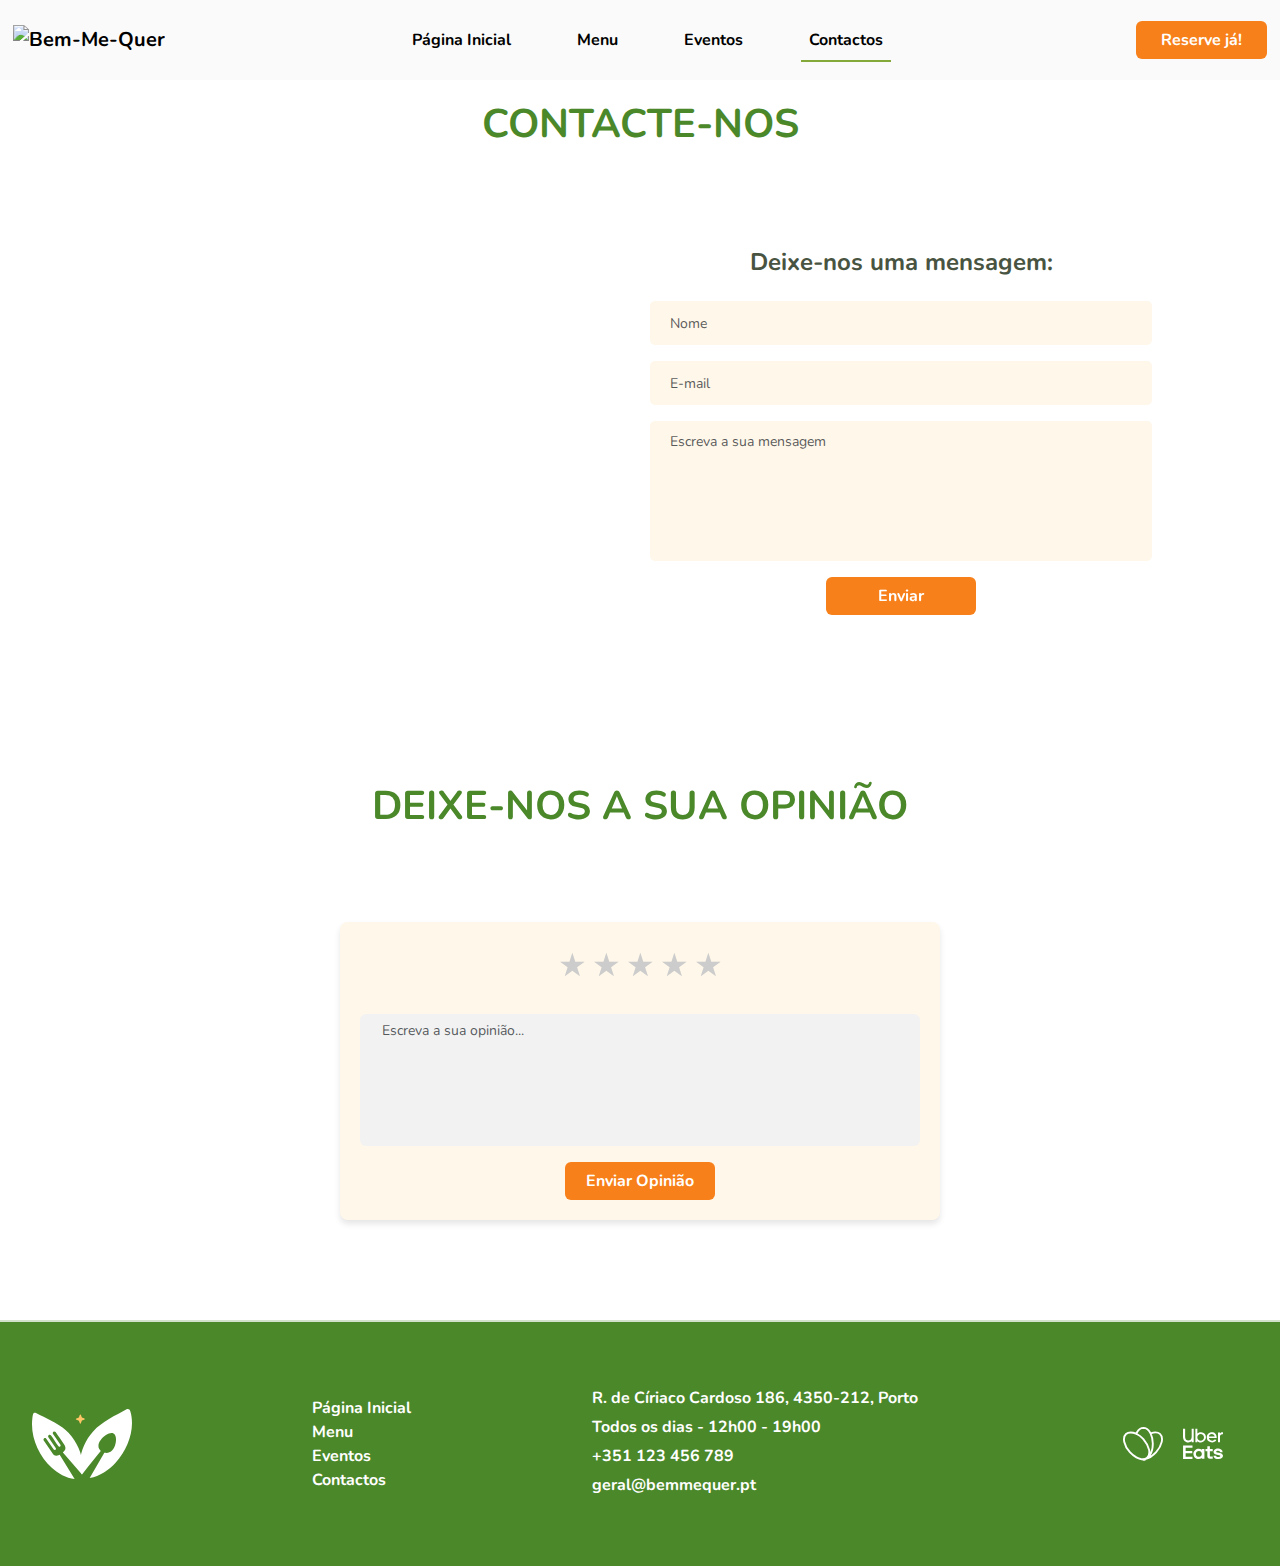
==== contacto/contacto.html @ 1b2667c0 "update" ====
<!DOCTYPE html>
<html lang="en">

<head>
    <!-- Meta Tags para otimização de SEO -->

    <meta charset="UTF-8" />
    <meta name="viewport" content="width=device-width, initial-scale=1.0" />
    <meta name="author" content="Eduardo,Rafaela,Marina,Nuno" />
    <meta name="generator" content="VSCode" />
    <meta name="keywords" content="HTML5,CSS3,JS,BOOTSTRAP" />
    <meta name="description" content="Contactos" />
    <meta name="aplication-name" content="Restaurant Website" />

    <!-- Link FontAwesome -->
    <link
      rel="stylesheet"
      href="https://cdnjs.cloudflare.com/ajax/libs/font-awesome/6.7.1/css/all.min.css"
      integrity="sha512-5Hs3dF2AEPkpNAR7UiOHba+lRSJNeM2ECkwxUIxC1Q/FLycGTbNapWXB4tP889k5T5Ju8fs4b1P5z/iB4nMfSQ=="
      crossorigin="anonymous"
      referrerpolicy="no-referrer"
    />
    <!-- Link BootStrap (CSS & JS) -->

    <link
      href="https://cdn.jsdelivr.net/npm/bootstrap@5.3.3/dist/css/bootstrap.min.css"
      rel="stylesheet"
      integrity="sha384-QWTKZyjpPEjISv5WaRU9OFeRpok6YctnYmDr5pNlyT2bRjXh0JMhjY6hW+ALEwIH"
      crossorigin="anonymous"
    />
    <script
      src="https://cdn.jsdelivr.net/npm/bootstrap@5.3.3/dist/js/bootstrap.bundle.min.js"
      integrity="sha384-YvpcrYf0tY3lHB60NNkmXc5s9fDVZLESaAA55NDzOxhy9GkcIdslK1eN7N6jIeHz"
      crossorigin="anonymous"
    ></script>

    <!--Título da Página -->

    <title>Contacto</title>

    <!-- Links do CSS -->

    <link rel="stylesheet" href="/contacto/css/contacto.css">
    <link rel="stylesheet" href="/contacto/css/contactoMobile.css">
    <link rel="stylesheet" href="/pagina_inicial/style.css">

</head>

<body>


    <header>
        <nav class="navbar navbar-expand-lg">
            <div class="navbar-wrapper">
                <a class="navbar-brand" href="index.html">
                    <img src="/img/logo1.svg" alt="Bem-Me-Quer" class="logo" />
                </a>
                <div class="navbar-nav-center">
                    <ul class="navbar-nav">
                        <li class="nav-item">
                            <a class="nav-link" href="index.html">Página Inicial</a>
                        </li>
                        <li class="nav-item">
                            <a class="nav-link" href="/menu/menu.html">Menu</a>
                        </li>
                        <li class="nav-item">
                            <a class="nav-link" href="/eventos/eventos.html">Eventos</a>
                        </li>
                        <li class="nav-item">
                            <a class="nav-link active" href="/contacto/contacto.html">Contactos</a>
                        </li>
                    </ul>
                </div>
                <div class="navbar-nav-right">
                    <a class="btn rounded" href="/reservas/reservas.html">Reserve já!</a>
                </div>
            </div>
        </nav>
    </header>

    <main class="main-content">

        <h1 class="title text-center">CONTACTE-NOS</h1>

        

        <div class="map-form-container d-flex justify-content-center container">

                <!-- Mapa -->
                <div class="map-container">
                    <iframe
                        src="https://www.google.com/maps/embed?pb=!1m18!1m12!1m3!1d3003.9051229110887!2d-8.652859887464045!3d41.15842157121021!2m3!1f0!2f0!3f0!3m2!1i1024!2i768!4f13.1!3m3!1m2!1s0xd246582ddd59001%3A0x9ee3f032e812e1fd!2sR.%20de%20Cir%C3%ADaco%20Cardoso%20186%2C%204150-212%20Porto!5e0!3m2!1sen!2spt!4v1733150210296!5m2!1sen!2spt"
                        width="100%" height="300" style="border:0;" allowfullscreen="" loading="lazy"
                        referrerpolicy="no-referrer-when-downgrade">
                    </iframe>
                </div>

                <!-- Formulário -->
                <div class="col-md-6">
                    <form>
                        <h2 class="form-title mb-4">Deixe-nos uma mensagem:</h2>
                        <div class="mb-3">
                            <input type="text" class="form-control inputForm, " id="nameInput"
                                placeholder="Nome">
                        </div>
                        <div class="mb-3">

                            <input type="email" class="form-control" id="emailInput" placeholder="E-mail">
                        </div>
                        <div class="mb-3 messageDiv">
                            <textarea class="form-control" id="messageTextarea" rows="5"
                                placeholder="Escreva a sua mensagem"></textarea>
                        </div>
                        <div class="text">
                            <button type="submit" class="btn">Enviar</button>
                        </div>

                    </form>
                </div>
    <h1 style="margin: 0 auto; padding-top:55px" >Deixe-nos a sua opinião <i class="fa-solid fa-arrow-down"></i></h1>
            </div>
         
        </div>

       
        <div class="container">
            <!-- Seção de Opinião -->
            <div class="opinion-section">
               

                <!-- Classificação por Estrelas -->
                <form class="rating d-flex justify-content-center flex-row-reverse mb-3">
                    <input type="radio" id="star5" name="rating" value="5" class="d-none">
                    <label for="star5" class="form-label" title="5 estrelas">&#9733;</label>

                    <input type="radio" id="star4" name="rating" value="4" class="d-none">
                    <label for="star4" class="form-label" title="4 estrelas">&#9733;</label>

                    <input type="radio" id="star3" name="rating" value="3" class="d-none">
                    <label for="star3" class="form-label" title="3 estrelas">&#9733;</label>

                    <input type="radio" id="star2" name="rating" value="2" class="d-none">
                    <label for="star2" class="form-label" title="2 estrelas">&#9733;</label>

                    <input type="radio" id="star1" name="rating" value="1" class="d-none">
                    <label for="star1" class="form-label" title="1 estrela">&#9733;</label>
                </form>

                <!-- Caixa de Texto -->
                <textarea class="form-control mb-3" rows="5" placeholder="Escreva a sua opinião..."></textarea>

                <!-- Botão de Enviar -->
                 <div id="opinionBtn">
                     <button type="submit" class="btn">Enviar Opinião</button>
                 </div>
               
            </div>
        </div>



    </main>
     <!-- Footer -->
     <hr />
     <footer>
       <div id="footerContainer">
         <div>
           <img
             src="/img/logobranca.svg"
             alt="Bem-Me-Quer logo"
             class="logoFooter"
           />
         </div>
         <div id="footerLinks">
           <ul>
             <li><a href="/index.html">Página Inicial</a></li>
             <li><a href="/menu/menu.html">Menu</a></li>
             <li><a href="/eventos/eventos.html">Eventos</a></li>
             <li><a href="/contacto/contacto.html">Contactos</a></li>
           </ul>
         </div>
         <div id="secondDiv">
           <p>R. de Círiaco Cardoso 186, 4350-212, Porto</p>
           <p>Todos os dias - 12h00 - 19h00</p>
           <p>+351 123 456 789</p>
           <p>geral@bemmequer.pt</p>
         </div>
         <div class="socialLinks">
           <div style="display: flex; gap: 20px">
             <a href="#"><i class="fa-brands fa-instagram"></i></a>
             <a href="#"><i class="fa-brands fa-facebook"></i></a>
           </div>
           <div style="display: flex; gap: 20px">
             <a href="#"><img src="/img/togoodtogo.svg" alt="" /></a>
             <a href="#"><img src="/img/ubereats.svg" alt="" /></a>
           </div>
         </div>
       </div>
     </footer>

</body>

</html>
---- contacto/css/contacto.css ----
@import url("https://fonts.googleapis.com/css2?family=Edu+AU+VIC+WA+NT+Pre:wght@400..700&family=Geist+Mono:wght@100..900&family=Nunito:ital,wght@0,200..1000;1,200..1000&display=swap");

/* Variáveis das cores */
:root {
  --background: #ffffff;
  --lightOrange: #f99948;
  --darkOrange: #f7801a;
  --cardBackground: #fff7e9;
  --greenText: #485441;
  --primary: #4b882a;
}

/* Reset geral */
* {
  margin: 0;
  padding: 0;
  height: auto;
  box-sizing: border-box;
}

h1,
h2,
h3,
h4,
h5,
h6,
ul,
li,
p {
  margin: 0;
  padding: 0;
}

/*  body */
body {
  background-color: var(--background);
  font-family: "Nunito", serif;
  max-width: 1920px;
  width: 100%;
}

body h1 {
  font-weight: 700;
  color: #4b882a;
  text-align: center;
  margin-bottom: 100px;
}

header {
  z-index: 3;
  position: fixed;
  top: 0;
  max-width: 1920px;
  width: 100%;
}
/* Propriedades da Navbar */

.navbar {
  background-color: #fafafa !important;
  width: 100%;
  display: flex;
  justify-content: space-between;
  align-items: center;
  height: 80px;
}

.navbar-expand-lg .navbar-nav {
  gap: 50px !important;
}

.navbar-wrapper {
  display: flex;
  justify-content: space-between;
  align-items: center;
  width: 98%;
  margin: 0 auto;
  padding: 0;
}

.navbar-brand {
  flex: 1;
  display: flex;
  justify-content: flex-start;
  align-items: center;
}

.logo {
  max-width: 250px !important;
  max-height: 80px;
  height: auto;
}

.navbar-nav-center {
  flex: 2;
  display: flex;
  justify-content: center;
  gap: 50px;
}

.navbar-nav-right {
  flex: 1;
  display: flex;
  justify-content: flex-end;
}

.navbar-nav .nav-link {
  color: #000;
  font-weight: 700;
  padding: 0.5rem 0;
  position: relative;
  transition: color 0.3s ease;
  text-align: center;
}

.navbar-nav .nav-link::after {
  content: "";
  position: absolute;
  width: 0;
  height: 2px;
  background-color: #82a93a;
  bottom: -2px;
  left: 0;
  transition: width 0.3s ease;
}

.navbar-nav .nav-link:hover::after,
.navbar-nav .nav-link.active::after {
  width: 100%;
}

.navbar-nav-right .btn {
  background-color: var(--darkOrange);
  color: #fff;
  font-weight: 700;
  border-radius: 5px;
  padding: 0.4rem 1.5rem;
  transition: background-color 0.3s ease;
}

.navbar-nav-right .btn:hover {
  background-color: var(--lightOrange);
}

.navbar-nav-right .btn:focus {
  color: var(--background);
  border: var(--darkOrange);
}

/* Footer */

#footerContainer {
  display: flex;
  justify-content: space-between;
  align-items: center;
  padding: 4rem 2rem;
  width: 100%;
  background-color: #4b882a;
  max-width: 1920px;
  color: white;
}

#secondDiv p {
  font-weight: 700;
  padding-bottom: 5px;
}

#footerLinks ul,
a {
  text-decoration: none;
  list-style: none;
  color: white;
  font-weight: 700;
}

#footerLinks a:hover {
  color: var(--darkOrange);
  transition: 0.3s ease;
}

footer img {
  width: 100px;
  height: 100px;
}

.socialLinks {
  display: flex;
  flex-direction: column;
  justify-content: center;
  align-items: center;
  width: 150px;
}

.socialLinks img {
  width: 40px;
  transition: 0.3s ease;
}
.socialLinks a img:hover {
  filter: brightness(0) saturate(100%) invert(58%) sepia(41%) saturate(2626%)
    hue-rotate(349deg) brightness(98%) contrast(97%);
}

.socialLinks a i {
  font-size: 30px;
  color: var(--background);
}

.socialLinks a:hover i {
  transition: 0.3s ease;
  color: var(--darkOrange);
}
hr {
  border: 1px solid var(--primary);
  margin: 0;
}

/* Main content */
main {
  width: 98%;
  flex: 1;
}

.main-content {
  margin-top: 100px;
}

/* Título principal */
.title {
  font-size: 2.5rem;
  color: var(--primary);
  font-weight: bold;
}

/* div map-from*/

.map-form-container {
  height: calc(100vh - 226px);
  flex-wrap: wrap;
  gap: 20px;
}

/* Mapa */

.map-container,
.col-md-6 {
  height: 366px;
  width: 45%;
}

iframe {
  width: 100%;
  height: 100%;
}

/* Título do formulário */

.form-title {
  border: none;
  font-size: 1.5rem;
  font-weight: bold;
  color: var(--greenText);
  text-align: center;
}
/* Formulário */

form {
  display: flex;
  flex-direction: column;
}

.form-control:focus {
  box-shadow: 0 0 0 0;
  background-color: var(--cardBackground);
}

.contact-section form {
  border: none;
  background-color: var(--background);
  padding: 20px;
}

.contact-section .form-control {
  background-color: var(--cardBackground);
  border: none;
  box-shadow: 0 4px 6px rgba(0, 0, 0, 0.1);
}

.text {
  width: 150px;
  margin: 0 auto;
}
.text button {
  width: 100%;
  font-weight: 700;
}

.text button:focus {
  color: var(--background) !important;
  border: var(--darkOrange) !important;
  background-color: var(--darkOrange) !important;
}

.opinion-section button {
  width: 100%;
  font-weight: 700;
}

.opinion-section button:focus {
  color: var(--background) !important;
  border: var(--darkOrange) !important;
  background-color: var(--darkOrange) !important;
}

#opinionBtn {
  margin: 0 auto;
  width: 150px;
}

.contact-section .ratingBtn:hover {
  background-color: var(--lightOrange);
  border: none;
}

.mb-3 {
  display: flex;
  border: none;
}

input:focus,
textarea:focus {
  outline: none;
}

input::placeholder,
textarea::placeholder,
select::placeholder,
input[type="datetime-local"] {
  color: rgb(189, 189, 189);
  padding-left: 10px;
  font-size: 14px;
}

.inputForm {
  display: flex;
  justify-content: flex-end;
  align-items: center;
  width: 50% !important;
  border: none;
}

.messageDiv {
  border: none;
  display: flex;
  gap: 10px;
}

form .mb-3 input,
form .mb-3 textarea {
  width: 100%;
  border: none;
  padding: 10px;
  border-radius: 5px;
  background: var(--cardBackground);
}

/* -------- Estilo para a classificação por estrelas -------- */
.rating {
  gap: 5px;
}

.rating label {
  font-size: 2rem;
  color: #ccc;
  cursor: pointer;
  transition: color 0.2s ease-in-out;
}

.rating label:hover,
.rating label:hover ~ label {
  color: var(--lightOrange);
}

.rating input:checked ~ label {
  color: var(--darkOrange);
}

textarea.form-control {
  background-color: #f2f2f2;
  resize: none;
}

textarea.form-control:focus {
  background-color: #f2f2f2;
  resize: none;
}

form .mb-3 input,
form .mb-3 textarea {
  background-color: var(--cardBackground);
  resize: none;
}

form .mb-3 input,
form .mb-3 textarea:focus {
  background-color: var(--cardBackground);
  resize: none;
}
/* -------- Estilo do setor de opinião -------- */
.opinion-section {
  background-color: var(--cardBackground);
  padding: 20px;
  border-radius: 8px;
  box-shadow: 0 4px 6px rgba(0, 0, 0, 0.1);
  margin: 0 auto 100px;
  max-width: 600px;
}

.btn:active {
  border: none;
  color: var(--background);
  background-color: var(--lightOrange);
}

.btn {
  background-color: var(--darkOrange);
  color: var(--background);
}

.btn:hover {
  background-color: var(--lightOrange);
  color: var(--background);
}
---- contacto/css/contactoMobile.css ----
@media (max-width: 768px) {
    .map-container, .col-md-6 {
      flex: 1 1 100%;
      margin: 10px;
      padding: 0;
    }
  }
  

  @media (max-width: 480px) {

    .container {
      padding: 10px;
    }
  }
---- pagina_inicial/style.css ----
@import url("https://fonts.googleapis.com/css2?family=Edu+AU+VIC+WA+NT+Pre:wght@400..700&family=Geist+Mono:wght@100..900&family=Nunito:ital,wght@0,200..1000;1,200..1000&display=swap");

/* Variáveis das cores */
:root {
  --background: #ffffff;
  --lightOrange: #f99948;
  --darkOrange: #f7801a;
  --cardBackground: #fff7e9;
  --greenText: #485441;
  --primary: #4b882a;
}

/* Reset geral */
* {
  margin: 0;
  padding: 0;
  height: auto;
  box-sizing: border-box;
}

h1,
h2,
h3,
h4,
h5,
h6,
ul,
li,
p {
  margin: 0;
  padding: 0;
}

/*  body */
body {
  background-color: var(--background);
  font-family: "Nunito", serif;
  max-width: 1920px;
  width: 100%;
}

body h1 {
  font-weight: 700;
  color: #4b882a;
  text-align: center;
  margin-bottom: 100px;
  text-transform: uppercase;
}

header {
  z-index: 3;
  position: fixed;
  top: 0;
  max-width: 1920px;
  width: 100%;
}
/* Propriedades da Navbar */

.navbar {
  background-color: #fafafa!important;
  width: 100%;
  display: flex;
  justify-content: space-between;
  align-items: center;
  height: 80px;
}

.navbar-expand-lg .navbar-nav {
  gap: 50px !important;
}

.navbar-wrapper {
  display: flex;
  justify-content: space-between;
  align-items: center;
  width: 98%;
  margin: 0 auto;
  padding: 0;
}

.navbar-brand {
  flex: 1;
  display: flex;
  justify-content: flex-start;
  align-items: center;
}

.logo {
  max-width: 250px !important;
  max-height: 80px;
  height: auto;
}

.navbar-nav-center {
  flex: 2;
  display: flex;
  justify-content: center;
  gap: 50px;
}

.navbar-nav-right {
  flex: 1;
  display: flex;
  justify-content: flex-end;
}

.navbar-nav .nav-link {
  color: #000;
  font-weight: 700;
  padding: 0.5rem 0;
  position: relative;
  transition: color 0.3s ease;
  text-align: center;
}

.navbar-nav .nav-link::after {
  content: "";
  position: absolute;
  width: 0;
  height: 2px;
  background-color: #82a93a;
  bottom: -2px;
  left: 0;
  transition: width 0.3s ease;
}

.navbar-nav .nav-link:hover::after,
.navbar-nav .nav-link.active::after {
  width: 100%;
}

.navbar-nav-right .btn {
  background-color: var(--darkOrange);
  color: #fff;
  font-weight: 700;
  border-radius: 5px;
  padding: 0.4rem 1.5rem;
  transition: background-color 0.3s ease;
}

.navbar-nav-right .btn:hover {
  background-color: var(--lightOrange);
}

.navbar-nav-right .btn:focus {
  color: var(--background);
  border: var(--darkOrange);
}

/* Footer */

#footerContainer {
  display: flex;
  justify-content: space-between;
  align-items: center;
  padding: 4rem 2rem;
  width: 100%;
  background-color: #4b882a;
  max-width: 1920px;
  color: white;
}

#secondDiv p {
  font-weight: 700;
  padding-bottom: 5px;
}

#footerLinks ul,
a {
  text-decoration: none;
  list-style: none;
  color: white;
  font-weight: 700;
}

#footerLinks a:hover {
  color: var(--darkOrange);
  transition: 0.3s ease;
}

footer img {
  width: 100px;
  height: 100px;
}

.socialLinks {
  display: flex;
  flex-direction: column;
  justify-content: center;
  align-items: center;
  width: 150px;
}

.socialLinks img {
  width: 40px;
  transition: 0.3s ease;
}
.socialLinks a img:hover {
  filter: brightness(0) saturate(100%) invert(58%) sepia(41%) saturate(2626%)
    hue-rotate(349deg) brightness(98%) contrast(97%);
}

.socialLinks a i {
  font-size: 30px;
  color: var(--background);
}

.socialLinks a:hover i {
  transition: 0.3s ease;
  color: var(--darkOrange);
}
hr {
  border: 1px solid var(--primary);
  margin: 0;
}

/* Main content */
main {
  max-width: 1920px;
  width: 100%;
}
.hero-container {
  margin: 110px 0;
  padding: 0 1rem;
  display: flex;
  justify-content: center;
  align-items: center;
  max-width: 1920px;
  width: 100%;
  height: calc(100vh - 6rem);
  position: relative;
  border-radius: 25px;
}
.hero-container img {
  width: 100%;
  height: 100%;
  object-fit: cover;
  border-radius: 25px;
}
.hero-content {
  position: absolute;
  bottom: 30px;
  left: 27%;
  width: 400px;
  background-color: rgba(255, 255, 255, 0.2);
  backdrop-filter: blur(10px);
  padding: 10px;
  border-radius: 15px;
}
.hero-content {
  color: var(--greenText);
  text-align: center;
  font-weight: bold;
}

.hero-content h1 {
  margin: 16px;
  font-weight: 700;
}
.hero-content p {
  text-align: center;
  font-weight: 600;
}
/* Second Section */
#infoCards {
  display: flex;
  width: 100%;
  max-width: 1920px;
  justify-content: space-between;
  align-items: center;
  padding: 0 16px;
  margin-bottom: 110px;
}

#infoCards .card {
  display: flex;
  flex-direction: column;
  justify-content: center;
  text-align: center;
  align-items: center;
  background-color: var(--cardBackground);
  width: 32%;
  height: 13rem;
  border-radius: 25px;
  max-width: 32%;
  border: none;
}

.card p {
  margin-top: 20px;
  color: var(--greenText);
  font-weight: 600;
}
.carImg {
  width: 55px;
}
/* Third Section */
#menuSection {
  width: 100%;
  max-width: 1920px;
  height: auto;
  display: flex;
  justify-content: center;
  align-items: center;
  padding: 0 16px;
  gap: 85px;
  margin-bottom: 100px;
}
#menuImg {
  max-width: 50%;
}
#menuImg img {
  width: 850px;
  height: 100%;
}

#menuText {
  display: flex;
  flex-direction: column;
  justify-content: space-between;
  max-width: 50%;
  height: 657px;
  font-size: 24px;
  color: var(--greenText);
}
.menuBtn {
  display: flex;
  justify-content: center;
  align-items: center;
  height: 39px !important;
  width: 340px;
  flex: 0;
  margin: 0 auto;
}

#menuText p {
  margin-bottom: 15px;
}
.menuBtn .btn {
  width: 80%;
  height: auto;
  padding: 1rem 0;
  font-weight: 700;
}

#menuText h2 {
  color: var(--darkOrange);
  font-weight: 700;
  font-size: 40px;
  text-align: center;
}
/* Fourth Section */
#avaliacoes {
  display: flex;
  gap: 2%;
  max-width: 1920px;
  width: 100%;
  padding: 0 16px;
  margin-bottom: 100px;
}

#cardEvaluation {
  max-width: 32%;
  width: 100%;
  height: 400px;
  background-color: var(--cardBackground);
  border-radius: 25px;
}

#stars {
  display: flex;
  color: var(--darkOrange);
  font-size: 24px;
  margin-left: 10%;
  padding-top: 50px;
}

#cardEvaluation p {
  margin: 30px auto;
  max-width: 80%;
  height: 180px;
  color: var(--greenText);
  font-weight: 600;
  font-size: 20px;
}

.person {
  margin: 0 auto;
  padding-top: 40px;
  color: var(--primary) !important;
}
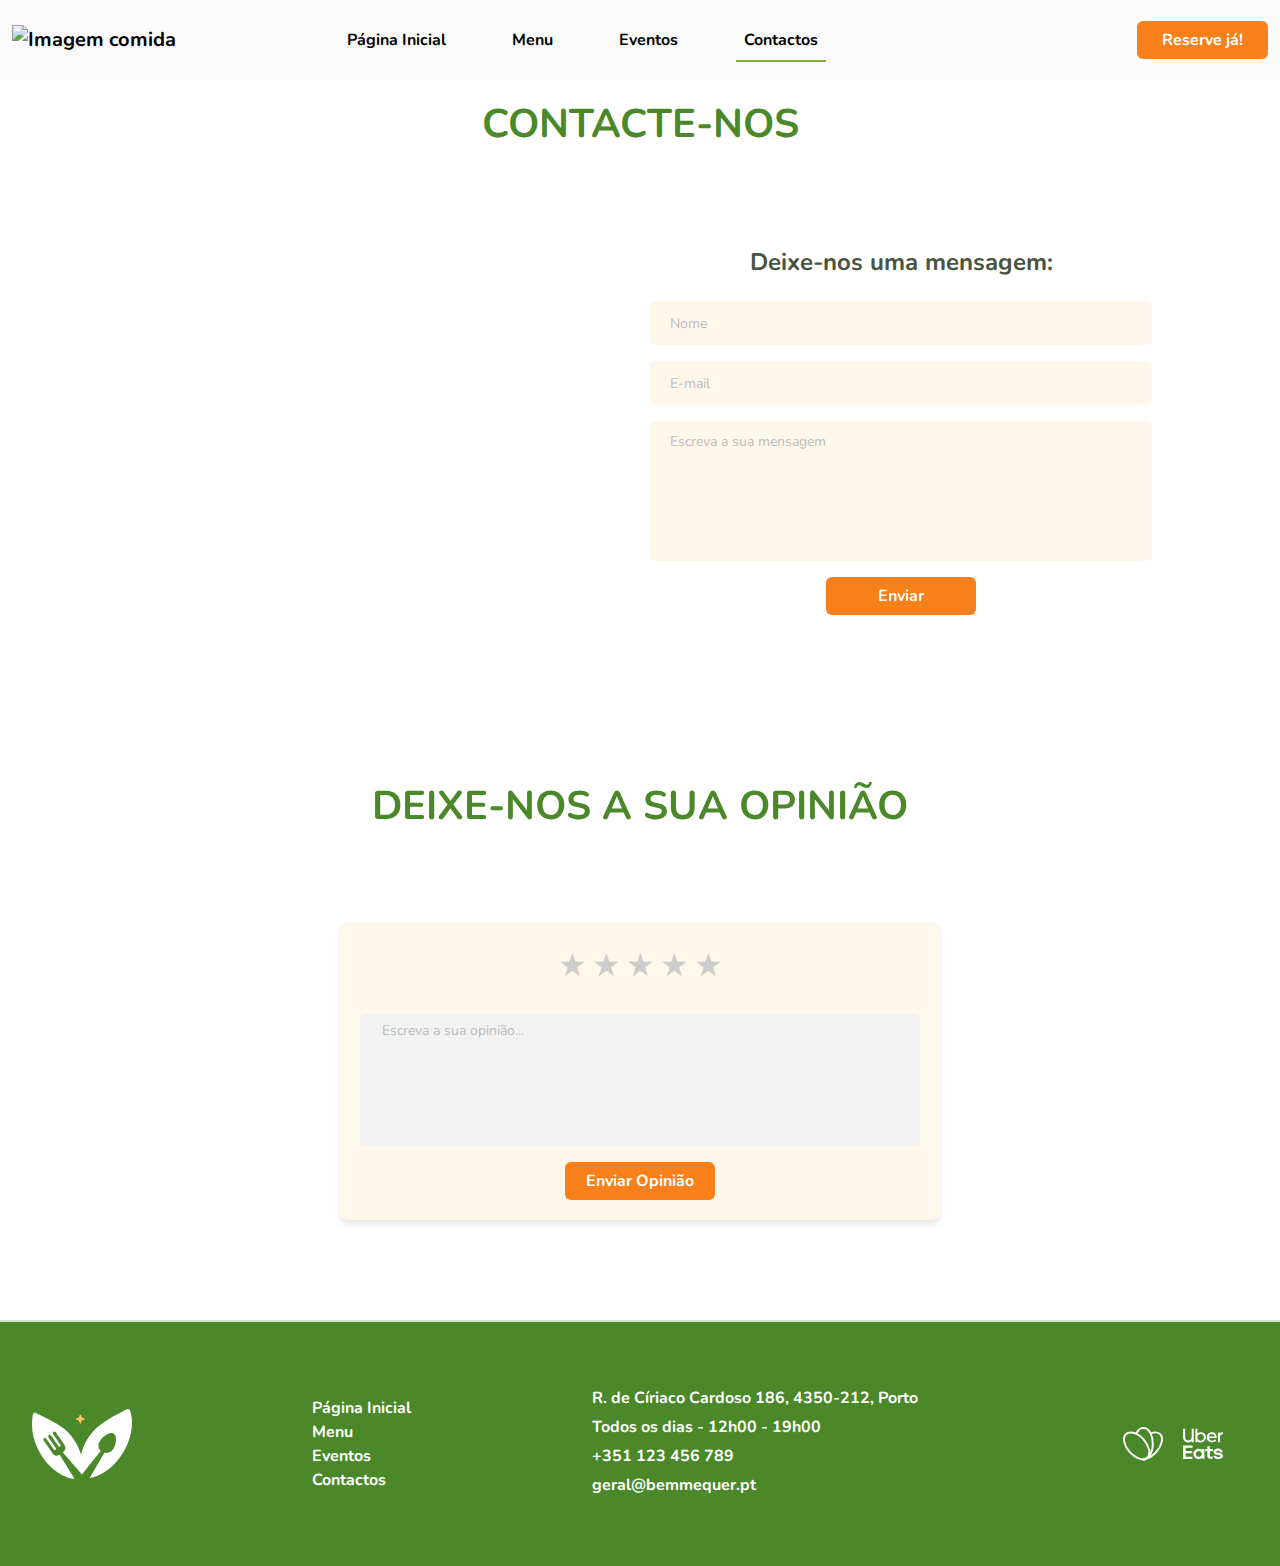
==== commit 0c8c2cdd: "update" ====
--- a/contacto/contacto.html
+++ b/contacto/contacto.html
@@ -50,33 +50,51 @@
 
 
     <header>
-        <nav class="navbar navbar-expand-lg">
-            <div class="navbar-wrapper">
-                <a class="navbar-brand" href="index.html">
-                    <img src="/img/logo1.svg" alt="Bem-Me-Quer" class="logo" />
-                </a>
-                <div class="navbar-nav-center">
-                    <ul class="navbar-nav">
-                        <li class="nav-item">
-                            <a class="nav-link" href="index.html">Página Inicial</a>
-                        </li>
-                        <li class="nav-item">
-                            <a class="nav-link" href="/menu/menu.html">Menu</a>
-                        </li>
-                        <li class="nav-item">
-                            <a class="nav-link" href="/eventos/eventos.html">Eventos</a>
-                        </li>
-                        <li class="nav-item">
-                            <a class="nav-link active" href="/contacto/contacto.html">Contactos</a>
-                        </li>
-                    </ul>
-                </div>
-                <div class="navbar-nav-right">
-                    <a class="btn rounded" href="/reservas/reservas.html">Reserve já!</a>
-                </div>
+        <nav class="navbar navbar-expand-lg bg-body-tertiary">
+          <div class="container-fluid">
+            <a class="navbar-brand" href="#">
+              <img src="/img/logo1.svg" alt="Imagem comida" class="logo" />
+            </a>
+            <button
+              class="navbar-toggler"
+              type="button"
+              data-bs-toggle="collapse"
+              data-bs-target="#navbarNav"
+              aria-controls="navbarNav"
+              aria-expanded="false"
+              aria-label="Toggle navigation"
+            >
+              <span class="navbar-toggler-icon"></span>
+            </button>
+            <div class="collapse navbar-collapse" id="navbarNav">
+              <ul class="navbar-nav">
+                <li class="nav-item">
+                  <a
+                    class="nav-link"
+                    aria-current="page"
+                    href="/index.html"
+                    >Página Inicial</a
+                  >
+                </li>
+                <li class="nav-item">
+                  <a class="nav-link" href="/menu/menu.html">Menu</a>
+                </li>
+                <li class="nav-item">
+                  <a class="nav-link" href="/eventos/eventos.html">Eventos</a>
+                </li>
+                <li class="nav-item">
+                  <a class="nav-link  active" href="/contacto/contacto.html">Contactos</a>
+                </li>
+              </ul>
+              <div class="navbar-nav-right">
+                <a class="btn rounded" href="/reservas/reservas.html"
+                  >Reserve já!</a
+                >
+              </div>
             </div>
+          </div>
         </nav>
-    </header>
+      </header>
 
     <main class="main-content">
 
--- a/contacto/css/contacto.css
+++ b/contacto/css/contacto.css
@@ -44,6 +44,7 @@
   color: #4b882a;
   text-align: center;
   margin-bottom: 100px;
+  text-transform: uppercase;
 }
 
 header {
@@ -325,6 +326,14 @@
   border: none;
 }
 
+.mb-3 input::placeholder,
+.mb-3 textarea::placeholder {
+  color: rgb(189, 189, 189);
+}
+
+.form-control::placeholder {
+  color: rgb(189, 189, 189);
+}
 input:focus,
 textarea:focus {
   outline: none;
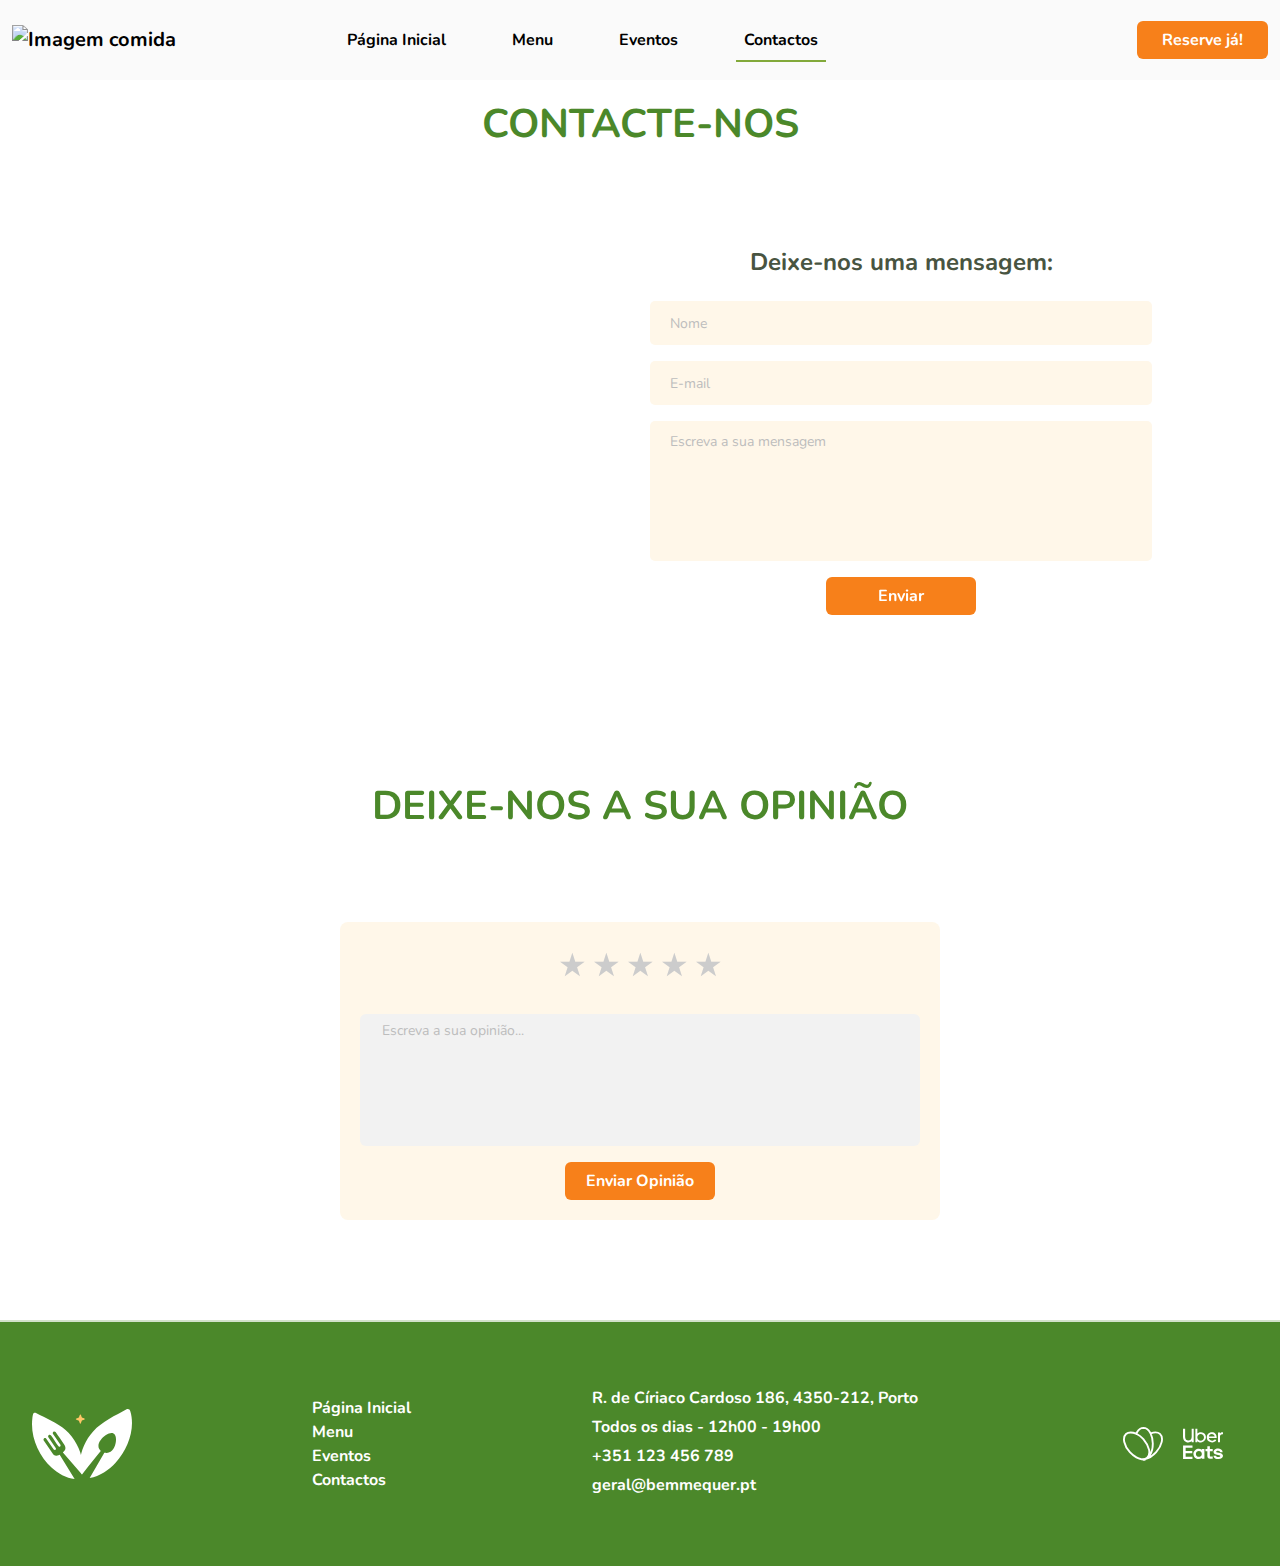
==== commit 6462d531: "update" ====
--- a/contacto/contacto.html
+++ b/contacto/contacto.html
@@ -37,6 +37,9 @@
     <!--Título da Página -->
 
     <title>Contacto</title>
+    <!-- Links do favicon -->
+
+    <link rel="icon" type="image/png" href="/img/logo.svg" />
 
     <!-- Links do CSS -->
 
@@ -52,7 +55,7 @@
     <header>
         <nav class="navbar navbar-expand-lg bg-body-tertiary">
           <div class="container-fluid">
-            <a class="navbar-brand" href="#">
+            <a class="navbar-brand" href="/index.html">
               <img src="/img/logo1.svg" alt="Imagem comida" class="logo" />
             </a>
             <button
--- a/contacto/css/contacto.css
+++ b/contacto/css/contacto.css
@@ -418,7 +418,6 @@
   background-color: var(--cardBackground);
   padding: 20px;
   border-radius: 8px;
-  box-shadow: 0 4px 6px rgba(0, 0, 0, 0.1);
   margin: 0 auto 100px;
   max-width: 600px;
 }
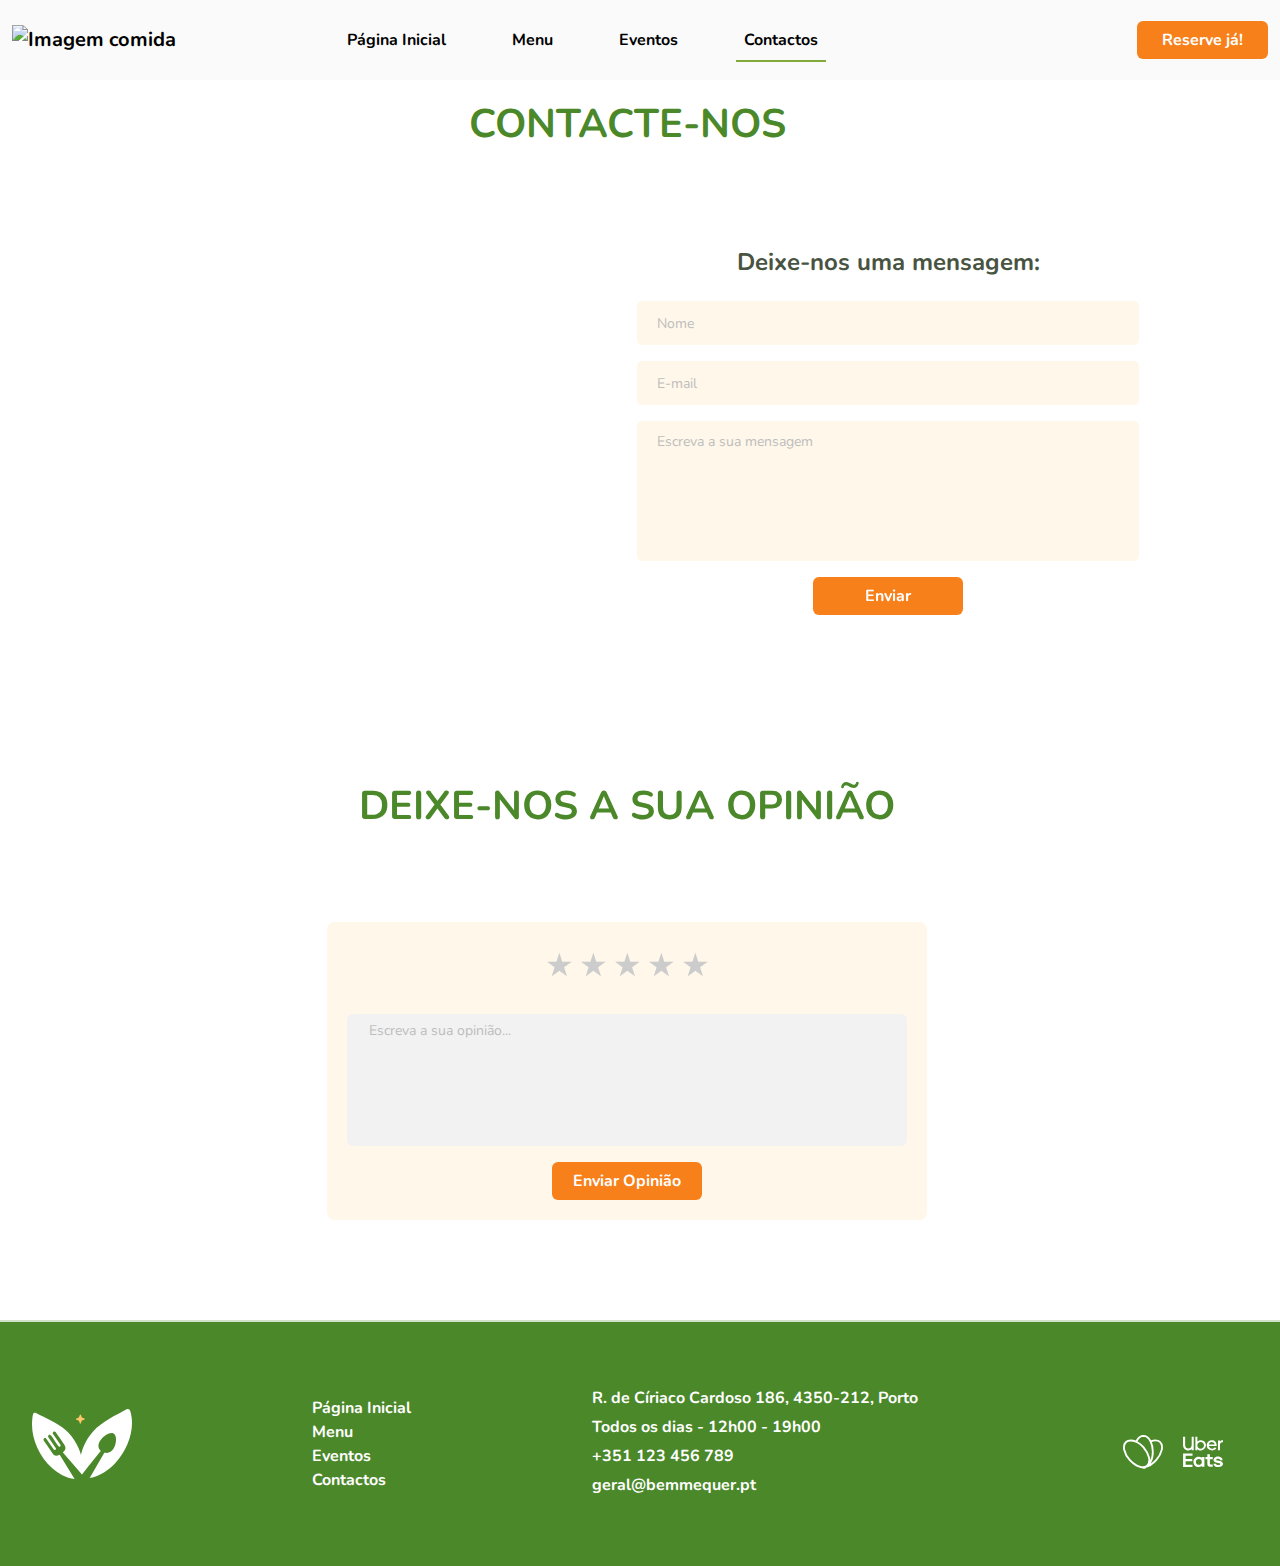
==== commit f061fcba: "update" ====
--- a/contacto/contacto.html
+++ b/contacto/contacto.html
@@ -42,10 +42,10 @@
     <link rel="icon" type="image/png" href="/img/logo.svg" />
 
     <!-- Links do CSS -->
-
+    <link rel="stylesheet" href="/pagina_inicial/style.css">
     <link rel="stylesheet" href="/contacto/css/contacto.css">
     <link rel="stylesheet" href="/contacto/css/contactoMobile.css">
-    <link rel="stylesheet" href="/pagina_inicial/style.css">
+    
 
 </head>
 
--- a/pagina_inicial/style.css
+++ b/pagina_inicial/style.css
@@ -189,10 +189,12 @@
   justify-content: center;
   align-items: center;
   width: 150px;
+  gap: 15px;
 }
 
 .socialLinks img {
   width: 40px;
+  height: 40px;
   transition: 0.3s ease;
 }
 .socialLinks a img:hover {
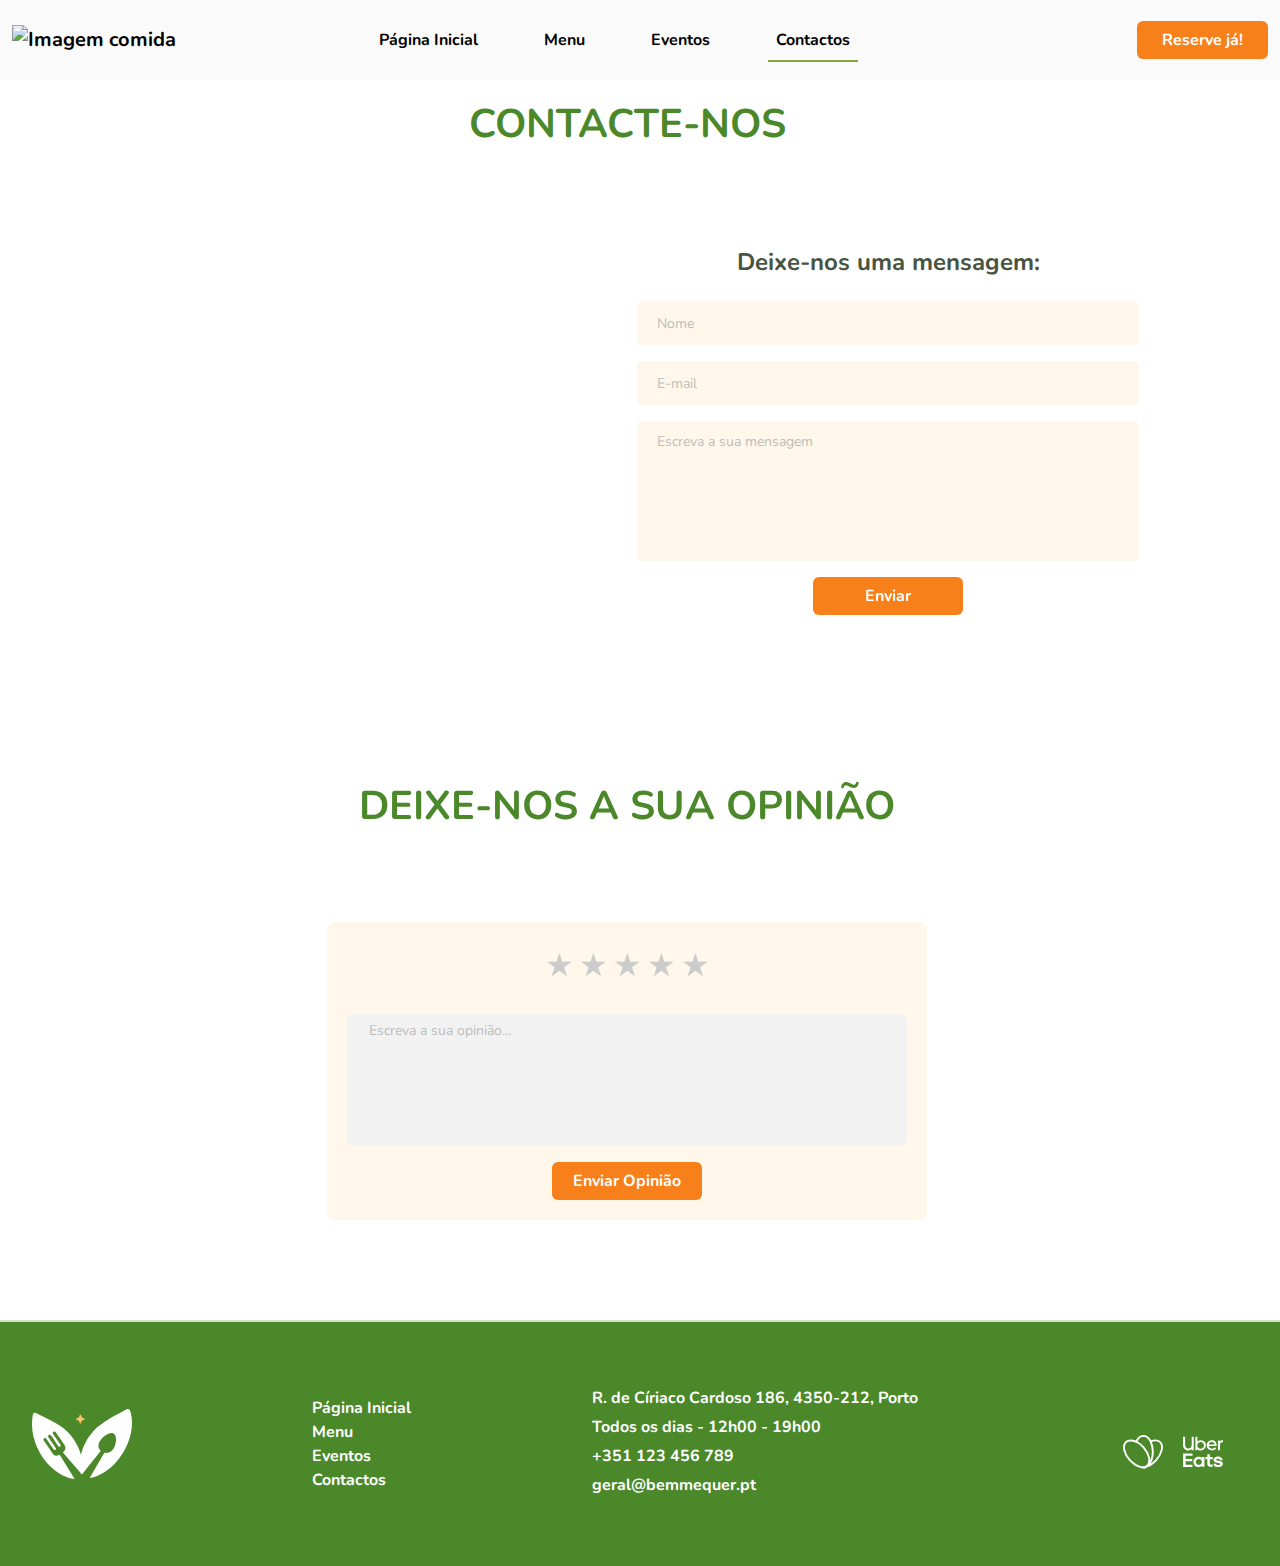
==== commit 680587bc: "Update" ====
--- a/contacto/contacto.html
+++ b/contacto/contacto.html
@@ -52,52 +52,54 @@
 <body>
 
 
-    <header>
-        <nav class="navbar navbar-expand-lg bg-body-tertiary">
-          <div class="container-fluid">
-            <a class="navbar-brand" href="/index.html">
-              <img src="/img/logo1.svg" alt="Imagem comida" class="logo" />
-            </a>
-            <button
-              class="navbar-toggler"
-              type="button"
-              data-bs-toggle="collapse"
-              data-bs-target="#navbarNav"
-              aria-controls="navbarNav"
-              aria-expanded="false"
-              aria-label="Toggle navigation"
+  <header>
+    <nav class="navbar navbar-expand-lg bg-body-tertiary">
+      <div class="container-fluid">
+        <div id="menuHamburguer">
+          <a class="navbar-brand" href="/index.html">
+            <img src="/img/logo1.svg" alt="Imagem comida" class="logo" />
+          </a>
+          <button
+            class="navbar-toggler"
+            type="button"
+            data-bs-toggle="collapse"
+            data-bs-target="#navbarNav"
+            aria-controls="navbarNav"
+            aria-expanded="false"
+            aria-label="Toggle navigation"
+          >
+            <span class="navbar-toggler-icon"></span>
+          </button>
+        </div>
+        <div class="collapse navbar-collapse" id="navbarNav">
+          <ul class="navbar-nav navbar-nav-center">
+            <li class="nav-item">
+              <a
+                class="nav-link "
+                aria-current="page"
+                href="/index.html"
+                >Página Inicial</a
+              >
+            </li>
+            <li class="nav-item">
+              <a class="nav-link" href="/menu/menu.html">Menu</a>
+            </li>
+            <li class="nav-item">
+              <a class="nav-link" href="/eventos/eventos.html">Eventos</a>
+            </li>
+            <li class="nav-item">
+              <a class="nav-link active" href="/contacto/contacto.html">Contactos</a>
+            </li>
+          </ul>
+          <div class="navbar-nav-right">
+            <a class="btn rounded" href="/reservas/reservas.html"
+              >Reserve já!</a
             >
-              <span class="navbar-toggler-icon"></span>
-            </button>
-            <div class="collapse navbar-collapse" id="navbarNav">
-              <ul class="navbar-nav">
-                <li class="nav-item">
-                  <a
-                    class="nav-link"
-                    aria-current="page"
-                    href="/index.html"
-                    >Página Inicial</a
-                  >
-                </li>
-                <li class="nav-item">
-                  <a class="nav-link" href="/menu/menu.html">Menu</a>
-                </li>
-                <li class="nav-item">
-                  <a class="nav-link" href="/eventos/eventos.html">Eventos</a>
-                </li>
-                <li class="nav-item">
-                  <a class="nav-link  active" href="/contacto/contacto.html">Contactos</a>
-                </li>
-              </ul>
-              <div class="navbar-nav-right">
-                <a class="btn rounded" href="/reservas/reservas.html"
-                  >Reserve já!</a
-                >
-              </div>
-            </div>
           </div>
-        </nav>
-      </header>
+        </div>
+      </div>
+    </nav>
+  </header>
 
     <main class="main-content">
 
@@ -183,41 +185,41 @@
     </main>
      <!-- Footer -->
      <hr />
-     <footer>
-       <div id="footerContainer">
-         <div>
-           <img
-             src="/img/logobranca.svg"
-             alt="Bem-Me-Quer logo"
-             class="logoFooter"
-           />
-         </div>
-         <div id="footerLinks">
-           <ul>
-             <li><a href="/index.html">Página Inicial</a></li>
-             <li><a href="/menu/menu.html">Menu</a></li>
-             <li><a href="/eventos/eventos.html">Eventos</a></li>
-             <li><a href="/contacto/contacto.html">Contactos</a></li>
-           </ul>
-         </div>
-         <div id="secondDiv">
-           <p>R. de Círiaco Cardoso 186, 4350-212, Porto</p>
-           <p>Todos os dias - 12h00 - 19h00</p>
-           <p>+351 123 456 789</p>
-           <p>geral@bemmequer.pt</p>
-         </div>
-         <div class="socialLinks">
-           <div style="display: flex; gap: 20px">
-             <a href="#"><i class="fa-brands fa-instagram"></i></a>
-             <a href="#"><i class="fa-brands fa-facebook"></i></a>
-           </div>
-           <div style="display: flex; gap: 20px">
-             <a href="#"><img src="/img/togoodtogo.svg" alt="" /></a>
-             <a href="#"><img src="/img/ubereats.svg" alt="" /></a>
-           </div>
-         </div>
-       </div>
-     </footer>
+    <footer>
+      <div id="footerContainer">
+        <div id="footerLogo">
+          <img
+            src="/img/logobranca.svg"
+            alt="Bem-Me-Quer logo"
+            class="logoFooter"
+          />
+        </div>
+        <div id="footerLinks">
+          <ul>
+            <li><a href="/index.html">Página Inicial</a></li>
+            <li><a href="/menu/menu.html">Menu</a></li>
+            <li><a href="/eventos/eventos.html">Eventos</a></li>
+            <li><a href="/contacto/contacto.html">Contactos</a></li>
+          </ul>
+        </div>
+        <div id="secondDiv">
+          <p>R. de Círiaco Cardoso 186, 4350-212, Porto</p>
+          <p>Todos os dias - 12h00 - 19h00</p>
+          <p>+351 123 456 789</p>
+          <p>geral@bemmequer.pt</p>
+        </div>
+        <div class="socialLinks">
+          <div style="display: flex; gap: 20px">
+            <a href="#"><i class="fa-brands fa-instagram"></i></a>
+            <a href="#"><i class="fa-brands fa-facebook"></i></a>
+          </div>
+          <div style="display: flex; gap: 20px">
+            <a href="#"><img src="/img/togoodtogo.svg" alt="" /></a>
+            <a href="#"><img src="/img/ubereats.svg" alt="" /></a>
+          </div>
+        </div>
+      </div>
+    </footer>
 
 </body>
 
--- a/pagina_inicial/style.css
+++ b/pagina_inicial/style.css
@@ -57,11 +57,11 @@
 /* Propriedades da Navbar */
 
 .navbar {
-  background-color: #fafafa!important;
-  width: 100%;
-  display: flex;
-  justify-content: space-between;
-  align-items: center;
+  background-color: #fafafa !important;
+  width: 100%;
+  display: flex;
+  justify-content: space-between !important;
+  align-items: center !important;
   height: 80px;
 }
 
@@ -99,7 +99,7 @@
 }
 
 .navbar-nav-right {
-  flex: 1;
+  flex: 0 1 232px;
   display: flex;
   justify-content: flex-end;
 }
--- a/contacto/css/contacto.css
+++ b/contacto/css/contacto.css
@@ -99,7 +99,7 @@
 }
 
 .navbar-nav-right {
-  flex: 1;
+  flex: 0 1 232px;
   display: flex;
   justify-content: flex-end;
 }
--- a/contacto/css/contactoMobile.css
+++ b/contacto/css/contactoMobile.css
@@ -1,15 +1,75 @@
-@media (max-width: 768px) {
-    .map-container, .col-md-6 {
-      flex: 1 1 100%;
-      margin: 10px;
-      padding: 0;
-    }
+@import url("https://fonts.googleapis.com/css2?family=Edu+AU+VIC+WA+NT+Pre:wght@400..700&family=Geist+Mono:wght@100..900&family=Nunito:ital,wght@0,200..1000;1,200..1000&display=swap");
+
+/* Variáveis das cores */
+:root {
+  --background: #ffffff;
+  --lightOrange: #f99948;
+  --darkOrange: #f7801a;
+  --cardBackground: #fff7e9;
+  --greenText: #485441;
+  --primary: #4b882a;
+}
+
+@media screen and (max-width: 748px) {
+  header {
+    height: 80px !important;
   }
-  
+  .navbar-nav-right {
+    justify-content: center;
+    margin-top: 50px;
+    padding-bottom: 50px;
+  }
 
-  @media (max-width: 480px) {
+  #menuHamburguer {
+    display: flex;
+    justify-content: space-between;
+    width: 100%;
+    height: 71px;
+    padding: 0 16px;
+    align-items: center;
+  }
+  .container-fluid {
+    padding: 0;
+  }
 
-    .container {
-      padding: 10px;
-    }
-  }+  #navbarNav {
+    background-color: white;
+  }
+
+  .navbar-toggler {
+    height: 50px;
+    border: var(--primary) 2px solid;
+  }
+
+  .navbar-toggler:focus {
+    outline: 0;
+    box-shadow: 0 0 0 1px var(--secondary) !important;
+  }
+
+  .navbar-toggler-icon {
+    filter: brightness(0) saturate(100%) invert(52%) sepia(34%) saturate(353%)
+      hue-rotate(56deg) brightness(95%) contrast(86%);
+  }
+  #footerContainer {
+    flex-direction: column;
+    gap: 30px;
+    padding: 2rem 1rem;
+    align-items: flex-start;
+  }
+  footer img {
+    width: 50px;
+    height: 50px;
+    align-items: center;
+  }
+  #footerLogo {
+    display: flex;
+    width: 100%;
+    justify-content: center;
+  }
+
+  .socialLinks {
+    flex-direction: row;
+    width: 100%;
+    gap: 20px;
+  }
+}
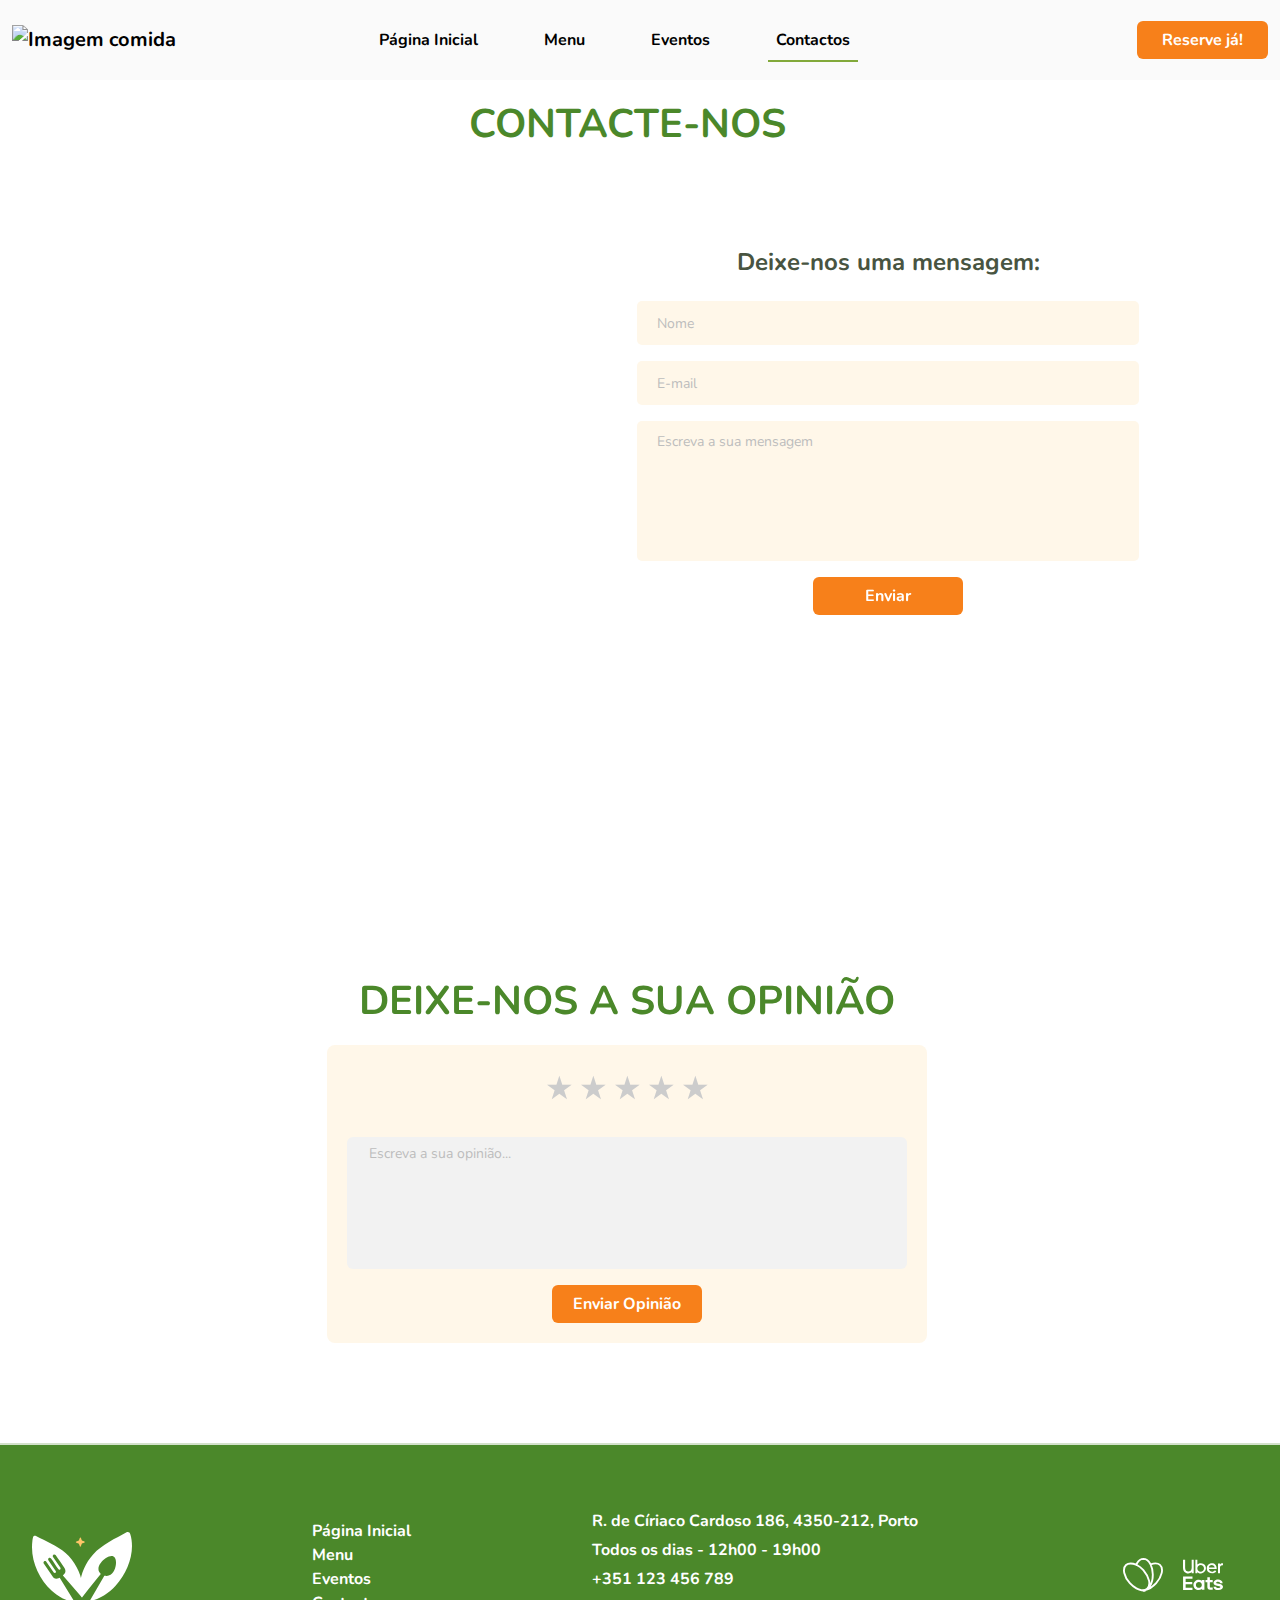
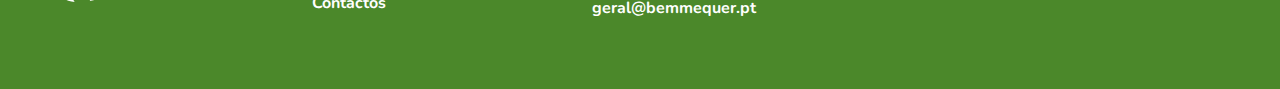
==== commit d5ecdbf7: "update" ====
--- a/contacto/contacto.html
+++ b/contacto/contacto.html
@@ -140,9 +140,9 @@
 
                     </form>
                 </div>
-    <h1 style="margin: 0 auto; padding-top:55px" >Deixe-nos a sua opinião <i class="fa-solid fa-arrow-down"></i></h1>
+    
             </div>
-         
+         <h1 style="margin: 0 auto; padding-top:55px; margin-bottom: 20px; " >Deixe-nos a sua opinião <i class="fa-solid fa-arrow-down"></i></h1>
         </div>
 
        
--- a/contacto/css/contactoMobile.css
+++ b/contacto/css/contactoMobile.css
@@ -72,4 +72,34 @@
     width: 100%;
     gap: 20px;
   }
+
+  .map-form-container{
+    display: flex;
+    flex-wrap: nowrap;
+    flex-direction: column;
+    max-width: 100%;
+    width: 100%;
+    height: auto;
+    align-items: center;
+  }
+
+  .map-container,.col-md-6{
+    height: 366px;
+    width: 100%;
+  }
+
+  .map-container{
+    margin-bottom: 10px;
+  }
+
+.fa-arrow-down{
+  display: none;
+}  
+.title{
+  margin-bottom: 10px;
 }
+
+.form-title{
+  color: var(--greenText);
+}
+}
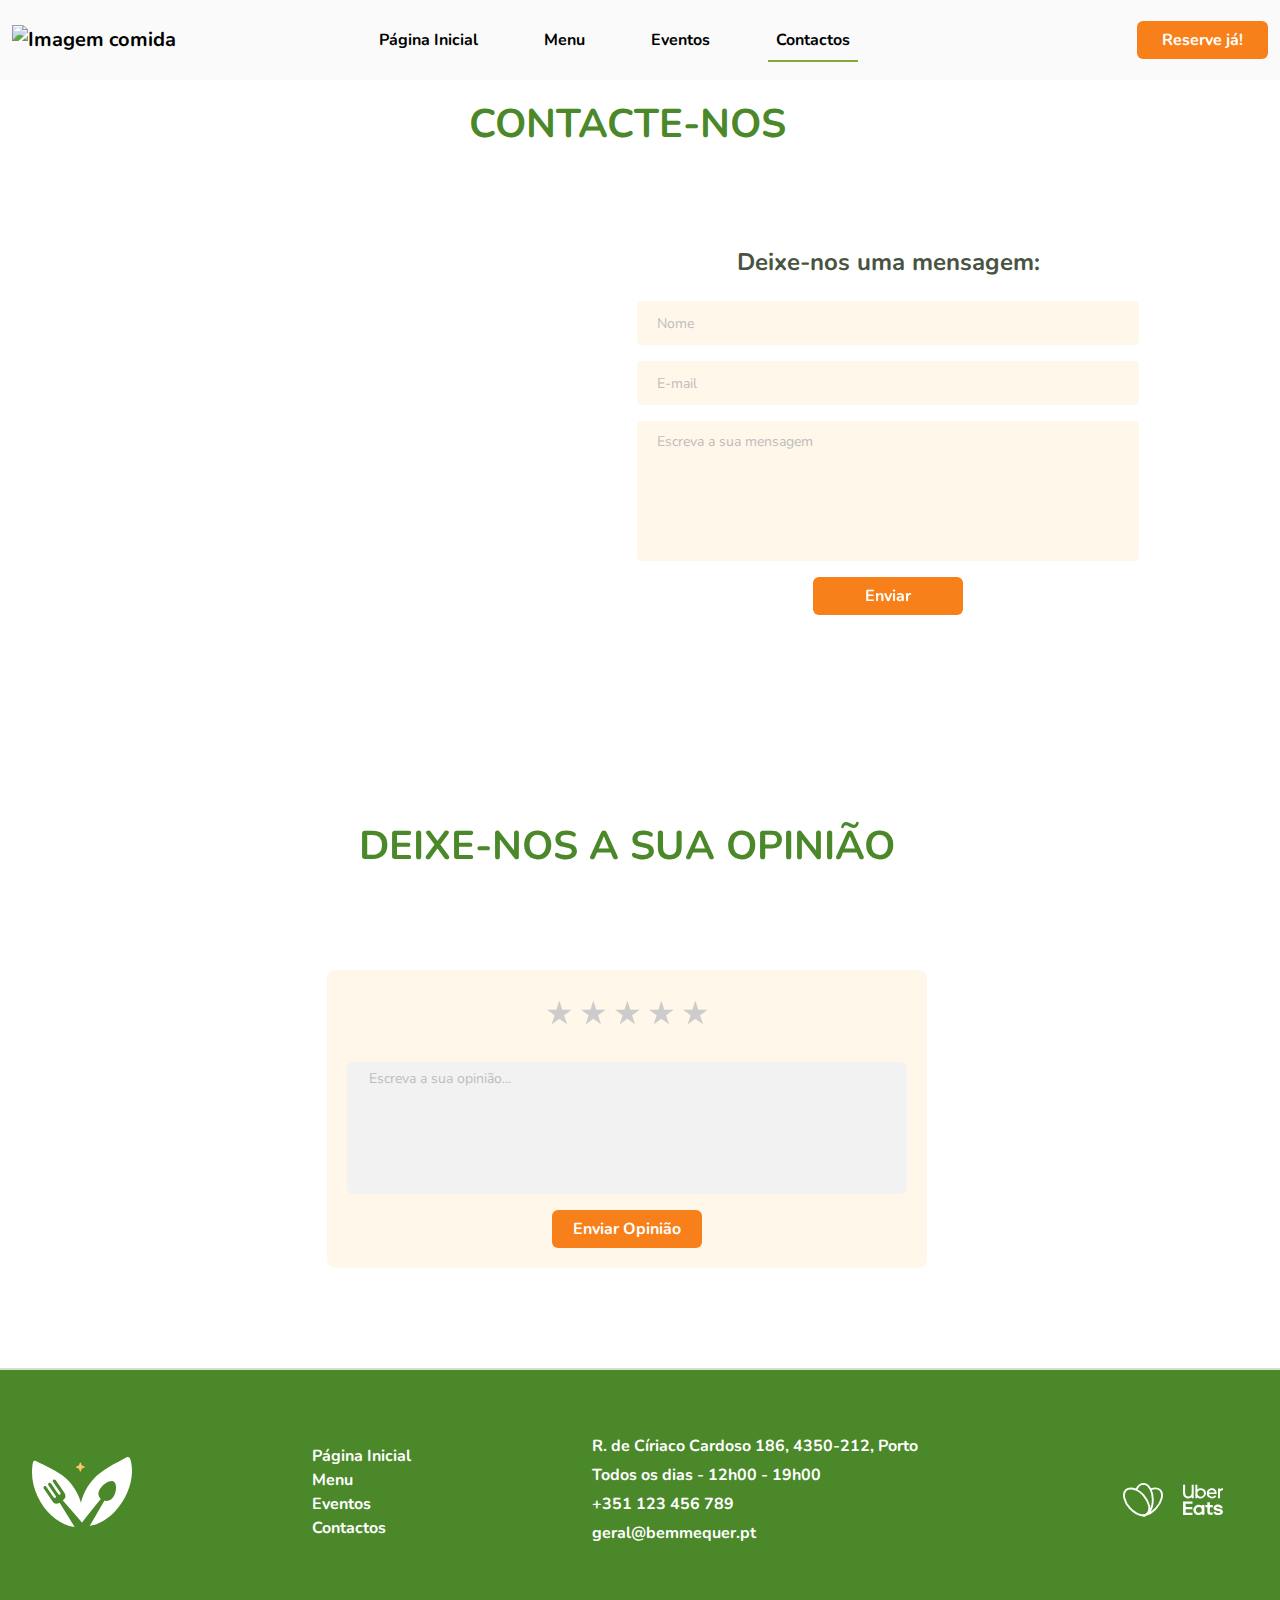
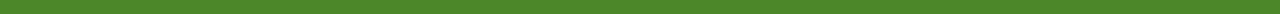
==== commit 9a61bae9: "last update" ====
--- a/contacto/contacto.html
+++ b/contacto/contacto.html
@@ -39,12 +39,12 @@
     <title>Contacto</title>
     <!-- Links do favicon -->
 
-    <link rel="icon" type="image/png" href="/img/logo.svg" />
+    <link rel="icon" type="image/png" href="../img/logo.svg" />
 
     <!-- Links do CSS -->
-    <link rel="stylesheet" href="/pagina_inicial/style.css">
-    <link rel="stylesheet" href="/contacto/css/contacto.css">
-    <link rel="stylesheet" href="/contacto/css/contactoMobile.css">
+    <link rel="stylesheet" href="../pagina_inicial/style.css">
+    <link rel="stylesheet" href="./css/contacto.css">
+    <link rel="stylesheet" href="./css/contactoMobile.css">
     
 
 </head>
@@ -56,8 +56,8 @@
     <nav class="navbar navbar-expand-lg bg-body-tertiary">
       <div class="container-fluid">
         <div id="menuHamburguer">
-          <a class="navbar-brand" href="/index.html">
-            <img src="/img/logo1.svg" alt="Imagem comida" class="logo" />
+          <a class="navbar-brand" href="../index.html">
+            <img src="../img/logo1.svg" alt="Imagem comida" class="logo" />
           </a>
           <button
             class="navbar-toggler"
@@ -77,22 +77,22 @@
               <a
                 class="nav-link "
                 aria-current="page"
-                href="/index.html"
+                href="../index.html"
                 >Página Inicial</a
               >
             </li>
             <li class="nav-item">
-              <a class="nav-link" href="/menu/menu.html">Menu</a>
-            </li>
-            <li class="nav-item">
-              <a class="nav-link" href="/eventos/eventos.html">Eventos</a>
-            </li>
-            <li class="nav-item">
-              <a class="nav-link active" href="/contacto/contacto.html">Contactos</a>
+              <a class="nav-link" href="../menu/menu.html">Menu</a>
+            </li>
+            <li class="nav-item">
+              <a class="nav-link" href="../eventos/eventos.html">Eventos</a>
+            </li>
+            <li class="nav-item">
+              <a class="nav-link active" href="./contacto.html">Contactos</a>
             </li>
           </ul>
           <div class="navbar-nav-right">
-            <a class="btn rounded" href="/reservas/reservas.html"
+            <a class="btn rounded" href="../reservas/reservas.html"
               >Reserve já!</a
             >
           </div>
@@ -142,7 +142,7 @@
                 </div>
     
             </div>
-         <h1 style="margin: 0 auto; padding-top:55px; margin-bottom: 20px; " >Deixe-nos a sua opinião <i class="fa-solid fa-arrow-down"></i></h1>
+         <h1 class="lastH1" >Deixe-nos a sua opinião <i class="fa-solid fa-arrow-down"></i></h1>
         </div>
 
        
@@ -189,17 +189,17 @@
       <div id="footerContainer">
         <div id="footerLogo">
           <img
-            src="/img/logobranca.svg"
+            src="../img/logobranca.svg"
             alt="Bem-Me-Quer logo"
             class="logoFooter"
           />
         </div>
         <div id="footerLinks">
           <ul>
-            <li><a href="/index.html">Página Inicial</a></li>
-            <li><a href="/menu/menu.html">Menu</a></li>
-            <li><a href="/eventos/eventos.html">Eventos</a></li>
-            <li><a href="/contacto/contacto.html">Contactos</a></li>
+            <li><a href="../index.html">Página Inicial</a></li>
+            <li><a href="../menu/menu.html">Menu</a></li>
+            <li><a href="../eventos/eventos.html">Eventos</a></li>
+            <li><a href="contacto.html">Contactos</a></li>
           </ul>
         </div>
         <div id="secondDiv">
@@ -214,8 +214,8 @@
             <a href="#"><i class="fa-brands fa-facebook"></i></a>
           </div>
           <div style="display: flex; gap: 20px">
-            <a href="#"><img src="/img/togoodtogo.svg" alt="" /></a>
-            <a href="#"><img src="/img/ubereats.svg" alt="" /></a>
+            <a href="#"><img src="../img/togoodtogo.svg" alt="" /></a>
+            <a href="#"><img src="../img/ubereats.svg" alt="" /></a>
           </div>
         </div>
       </div>
--- a/contacto/css/contacto.css
+++ b/contacto/css/contacto.css
@@ -437,3 +437,10 @@
   background-color: var(--lightOrange);
   color: var(--background);
 }
+
+.lastH1 {
+  margin: 0 auto;
+  padding-top: 55px;
+  margin-bottom: 100px;
+  margin-top: -155px;
+}
--- a/contacto/css/contactoMobile.css
+++ b/contacto/css/contactoMobile.css
@@ -102,4 +102,8 @@
 .form-title{
   color: var(--greenText);
 }
+.lastH1{
+margin-top: 0;
 }
+
+}
